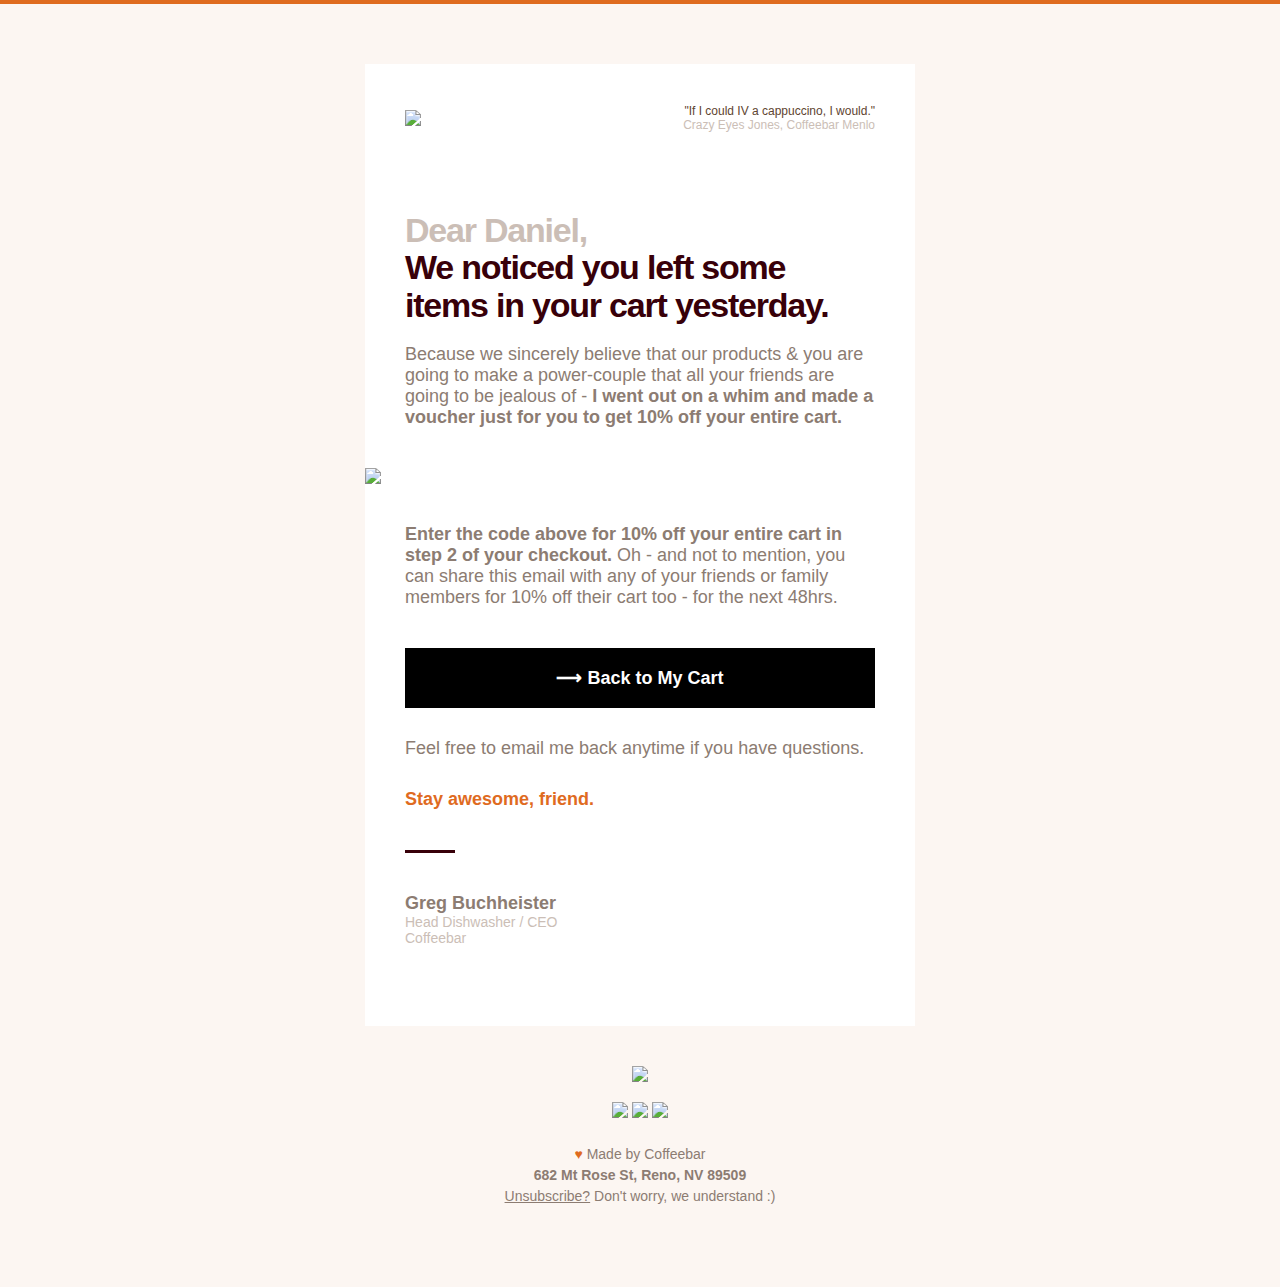
==== abandoned-cart-1.html @ 5be48198 "abandoned cart 1" ====
<!DOCTYPE html PUBLIC "-//W3C//DTD XHTML 1.0 Transitional//EN" "http://www.w3.org/TR/xhtml1/DTD/xhtml1-transitional.dtd">
<!--[if IE 8]><html class="no-js lt-ie9" lang="en"> <![endif]-->
<!--[if IE 9 ]><html class="ie9 no-js"> <![endif]-->
<!--[if (gt IE 9)|!(IE)]><!--> <html class="no-js"> <!--<![endif]-->
<html xmlns="http://www.w3.org/1999/xhtml">
  <head>
    <meta charset="utf-8">
    <meta http-equiv="X-UA-Compatible" content="IE=edge,chrome=1">
    <meta name="viewport" content="width=device-width, initial-scale=1">
    <meta name="robots" content="noindex">
    <meta name="googlebot" content="noindex">
    <meta name="mobile-web-app-capable" content="yes">
    <meta name="apple-mobile-web-app-capable" content="yes">
    <title>Your Cart Is Lonely | Coffeebar</title>
    <!-- hi -->
    <link rel="stylesheet" type="text/css" href="/coffeebar-email/stylesheets/theme.css">
    <style>
    /* /\/\/\/\/\/\/\/\/ CLIENT-SPECIFIC STYLES /\/\/\/\/\/\/\/\/ */
    #outlook a {
      padding: 0; }

    /* Force Outlook to provide a "view in browser" message */
    .ReadMsgBody {
      width: 100%; }

    .ExternalClass {
      width: 100%; }

    /* Force Hotmail to display emails at full width */
    .ExternalClass, .ExternalClass p, .ExternalClass span, .ExternalClass font, .ExternalClass td, .ExternalClass div {
      line-height: 100%; }

    /* Force Hotmail to display normal line spacing */
    body, table, td, p, a, li, blockquote {
      -webkit-text-size-adjust: 100%;
      -ms-text-size-adjust: 100%; }

    /* Prevent WebKit and Windows mobile changing default text sizes */
    table, td {
      mso-table-lspace: 0pt;
      mso-table-rspace: 0pt;
      cursor: default; }

    /* Remove spacing between tables in Outlook 2007 and up */
    img {
      -ms-interpolation-mode: bicubic; }

    /* Allow smoother rendering of resized image in Internet Explorer */
    /* /\/\/\/\/\/\/\/\/ RESET STYLES /\/\/\/\/\/\/\/\/ */
    body {
      margin: 0;
      padding: 0; }

    img {
      border: 0;
      height: auto;
      line-height: 100%;
      outline: none;
      text-decoration: none; }

    table {
      border-collapse: collapse !important; }

    body, #bodyTable, #bodyCell {
      height: 100% !important;
      margin: 0;
      padding: 0;
      width: 100% !important; }

    /* /\/\/\/\/\/\/\/\/ TEMPLATE STYLES /\/\/\/\/\/\/\/\/ */
    .txt-clr-white {
      color: #ffffff; }

    .txt-clr-nutmeg {
      color: #CBBEB6; }

    .txt-clr-pinetree {
      color: #31AA49; }

    .txt-clr-lioness {
      color: #DF6B1F; }

    .txt-clr-sunshine {
      color: #F1CB2C; }

    ::-moz-selection {
      background: #DF6B1F;
      color: #ffffff; }

    ::selection {
      background: #DF6B1F;
      color: #ffffff; }

    .bg-clr-nutmeg {
      background-color: #CBBEB6 !important; }

    .bg-clr-white {
      background-color: #ffffff !important; }

    .bg-clr-coffee {
      background-color: #604430 !important; }

    .bg-clr-lioness {
      background-color: #DF6B1F !important;
      color: #ffffff; }

    .bg-clr-coffee {
      background-color: #604430 !important; }

    .bg-clr-sunshine {
      background-color: #F1CB2C !important; }

    .bg-clr-drip {
      background-color: #380009 !important;
      color: #ffffff; }

    .bg-clr-pinetree {
      background-color: #31AA49 !important;
      color: #ffffff; }

    .bg-clr-cream {
      background-color: #FCF6F2 !important;
      color: #380009; }

    .bg-clr-blonde {
      background-color: #F5E8BB !important;
      color: #380009; }

    .bg-clr-seashore {
      background-color: #8BE9E5 !important;
      color: #380009; }

    a, a:hover, a:visited, a:active, a:focus {
      color: #380009;
      text-decoration: none;
      cursor: pointer; }

    .lmnt-btn {
      font-family: "Helvetica", "Roboto", "Arial", "Trebuchet", sans-serif;
      font-size: 17px;
      font-weight: bold; }

    h1 {
      margin: 0;
      padding: 0;
      line-height: 1.1;
      font-size: 34px;
      letter-spacing: -1.21px;
      cursor: default; }

    p {
      font-size: 18px;
      color: #8C7C72;
      -webkit-margin-before: 0;
      -webkit-margin-after: 0;
      margin: 0;
      padding-top: 0;
      padding-bottom: 40px; }

    .lmnt-break {
      margin: 80px 0 0 0;
      border: none;
      height: 1px;
      width: 100%;
      background-color: #CBBEB6; }

    .lmnt-break-small {
      margin: 40px 0;
      border: none;
      height: 3px;
      width: 50px;
      background-color: #380009; }

    body, html {
      background-color: #FCF6F2; }

    body, #bodyTable {
      /*@editable*/
      background-color: #FCF6F2;
      color: #380009;
      font-family: "Helvetica", "Roboto", "Arial", "Trebuchet", sans-serif;
      font-size: 14px;
      -webkit-font-smoothing: antialiased;
      -moz-osx-font-smoothing: grayscale;
      text-rendering: optimizeLegibility; }

    #bodyCell {
      /*@editable*/
      border-top: 4px solid #DF6B1F;
      padding: 20px 20px 80px 20px; }

    #templateWrapper {
      /*@editable*/
      border: none;
      max-width: 550px;
      width: 100%;
      margin-top: 40px; }

    .lmnt-dir-wrap {
      display: flex;
      flex-direction: column;
      align-items: center;
      padding: 80px 20px 80px 20px;
      margin: 0 auto;
      width: 100%;
      max-width: 550px; }
      .lmnt-dir-wrap .lmnt-dir-inner {
        display: flex;
        flex-direction: column;
        align-items: center;
        background-color: #ffffff;
        padding: 40px; }
      .lmnt-dir-wrap .lmnt-dir-header {
        display: flex;
        flex-direction: column;
        align-items: flex-start; }
        .lmnt-dir-wrap .lmnt-dir-header .lmnt-dir-caption {
          text-transform: uppercase;
          letter-spacing: 2px;
          margin-top: 16px; }
        .lmnt-dir-wrap .lmnt-dir-header .lmnt-dir-title {
          font-size: 45px;
          font-weight: bold;
          text-align: left;
          color: #DF6B1F; }
        .lmnt-dir-wrap .lmnt-dir-header p {
          text-align: left;
          padding-top: 20px; }
      .lmnt-dir-wrap .lmnt-dir-table {
        display: flex;
        flex-wrap: wrap;
        flex-direction: row;
        justify-content: space-between;
        width: 100%; }
        .lmnt-dir-wrap .lmnt-dir-table .lmnt-dir-head {
          display: flex;
          flex-direction: row;
          font-weight: bold;
          width: 100%;
          padding: 20px;
          border-bottom: 1px solid #CBBEB6; }
        .lmnt-dir-wrap .lmnt-dir-table .lmnt-dir-row {
          display: flex;
          padding: 20px;
          flex-direction: row;
          width: 100%;
          cursor: pointer;
          border-radius: 3px;
          margin: 3px 0; }
          .lmnt-dir-wrap .lmnt-dir-table .lmnt-dir-row .lmnt-dir-col-left {
            color: #DF6B1F !important;
            font-weight: bold;
            display: flex;
            justify-content: center;
            flex-direction: column; }
          .lmnt-dir-wrap .lmnt-dir-table .lmnt-dir-row .lmnt-dir-col-right {
            width: 50%; }
          .lmnt-dir-wrap .lmnt-dir-table .lmnt-dir-row:hover {
            background-color: #FCF6F2; }
          .lmnt-dir-wrap .lmnt-dir-table .lmnt-dir-row a {
            display: flex;
            width: 100%; }
        .lmnt-dir-wrap .lmnt-dir-table .lmnt-dir-col-left {
          width: 50%; }
        .lmnt-dir-wrap .lmnt-dir-table .lmnt-dir-col-right {
          width: 50%; }

    .lmnt-col-left {
      width: 50%;
      text-align: left; }

    .lmnt-col-right {
      width: 50%;
      text-align: right; }

    .lmnt-col-full {
      width: 100%; }

    .lmnt-article-body {
      padding-top: 0; }

    #lmntHeader {
      background-color: #ffffff;
      margin: 0 auto;
      width: 100%; }
      #lmntHeader .lmnt-col-left {
        width: 50%;
        padding: 40px 20px 40px 40px; }
      #lmntHeader .lmnt-col-right {
        width: 50%;
        text-align: right;
        padding: 40px 40px 40px 20px;
        color: #604430;
        font-size: 12px; }
        #lmntHeader .lmnt-col-right span {
          color: #CBBEB6; }

    #lmntFullwidthArticle {
      background-color: #ffffff;
      margin: 0 auto;
      width: 100%; }
      #lmntFullwidthArticle .lmnt-col-full {
        padding: 40px; }
      #lmntFullwidthArticle .lmnt-fullwidth {
        padding: 0; }

    #lmntArticle {
      background-color: #ffffff;
      margin: 0 auto;
      width: 100%; }
      #lmntArticle .lmnt-col-full {
        padding: 40px; }
      #lmntArticle .lmnt-article-body {
        padding: 0 40px 40px 40px; }
      #lmntArticle .lmnt-article-header {
        padding-bottom: 20px; }
      #lmntArticle .lmnt-article-img {
        padding-top: 0; }
      #lmntArticle p {
        padding-top: 0; }

    #lmntFooter {
      background: none;
      color: #8C7C72 !important;
      line-height: 1.5; }
      #lmntFooter a, #lmntFooter a:visited, #lmntFooter a:hover, #lmntFooter a:active {
        color: #8C7C72 !important; }
      #lmntFooter td {
        padding-top: 40px;
        color: #8C7C72 !important; }

    </style>
  </head>
  <body leftmargin="0" marginwidth="0" topmargin="0" marginheight="0" offset="0">
  	<center>
    	<table align="center" border="0" cellpadding="0" cellspacing="0" height="100%" width="100%" id="bodyTable">
      	<tr>
        	<td align="center" valign="top" id="bodyCell">


            	<!-- BEGIN WRAPPER // -->
              <center>
                <table border="0" cellpadding="0" cellspacing="0" id="templateWrapper">
                  <tr>
                    <td class="lmnt-wrapper">

                      <!-- LMNT-HEADER // -->
                      <table border="0" cellpadding="0" cellspacing="0" id="lmntHeader">
                        <tr>
                          <td class="lmnt-col-left" width="50%">
                            <a href="https://www.coffeebar.com">
                              <img src="/coffeebar-email/assets/img-brandmark-orange.png" style="max-width:95.66px;width:100%;" />
                            </a>
                          </td>
                          <td class="lmnt-col-right" width="50%"  mc:edit="head-quote">
                            "If I could IV a cappuccino, I would."<br />
                            <span mc:edit="head-author" mc:hideable>
                              Crazy Eyes Jones, Coffeebar Menlo
                            </span>
                          </td>
                        </tr>
                      </table>
                      <!-- // LMNT-HEADER -->

                      <!-- LMNT-FULLWIDTH-ARTICLE // -->
                      <table border="0" cellpadding="0" cellspacing="0" id="lmntFullwidthArticle">
                        <tr>
                          <td class="lmnt-col-full" width="100%">
                            <h1 class="txt-clr-nutmeg" mc:edit="subhead">
                              Dear Daniel,
                            </h1>
                            <h1 mc:edit="header">
                              We noticed you left some items in your cart yesterday.
                            </h1>
                            <p style="padding-bottom:0;padding-top:20px;">
                              Because we sincerely believe that our products & you are going to make a power-couple that all your friends are going to be jealous of - <strong>I went out on a whim and made a voucher just for you to get 10% off your entire cart.</strong>
                            </p>
                          </td>
                        </tr>
                        <tr>
                          <td class="lmnt-fullwidth" width="100%">
                            <a href="https://www.coffeebar.com/pages/coffeebar-menlo" target="_blank" mc:edit />
                              <img src="/coffeebar-email/assets/img-placeholder-lionclub.png" style="max-width:550px;width:100%;" />
                            </a>
                          </td>
                        </tr>
                        <tr>
                          <td class="lmnt-col-full" width="100%">
                            <p>
                              <b>Enter the code above for 10% off your entire cart in step 2 of your checkout.</b> Oh - and not to mention, you can share this email with any of your friends or family members for 10% off their cart too - for the next 48hrs.
                            </p>
                            <div><!--[if mso]>
                            <v:rect xmlns:v="urn:schemas-microsoft-com:vml" xmlns:w="urn:schemas-microsoft-com:office:word" href="http://" style="height:60px;v-text-anchor:middle;width:100%;" stroke="f" fillcolor="#000000">
                            <w:anchorlock/>
                            <center>
                            <![endif]-->
                              <a href="http://"
                              style="background-color:#000000;color:#ffffff;display:inline-block;font-family:sans-serif;font-size:18px;font-weight:bold;line-height:60px;text-align:center;text-decoration:none;width:100%;-webkit-text-size-adjust:none;">⟶ Back to My Cart</a>
                            <!--[if mso]>
                            </center>
                            </v:rect>
                            <![endif]--></div>
                            <p style="padding-top:30px;padding-bottom:0;">
                              Feel free to email me back anytime if you have questions.
                            </p>
                            <p style="padding-top:30px;padding-bottom:0px;" class="txt-clr-lioness">
                              <strong>
                                Stay awesome, friend.
                              </strong>
                            </p>
                            <hr class="lmnt-break-small">
                            <p>
                              <b>
                                Greg Buchheister
                              </b>
                              <br />
                              <span class="txt-small" style="font-size:14px;color:#CBBEB6">
                                Head Dishwasher / CEO
                              </span>
                              <br />
                              <span class="txt-small" style="font-size:14px;color:#CBBEB6">
                                Coffeebar
                              </span>
                            </p>
                          </td>
                        </tr>
                      </table>
                      <!-- // LMNT-FULLWIDTH-ARTICLE -->

                    </td>
                  </tr>
                </table>
              </center>
              <!-- // END WRAPPER -->

              <!-- FOOTER -->
              <table border="0" cellpadding="0" cellspacing="0" id="lmntFooter">
                <tr>
                  <td class="lmnt-col-full" width="100%">
                    <center>
                      <img src="/coffeebar-email/assets/img-giuseppe-footer.png" style="max-width:182.73px;width:100%;" />
                      <br />
                      <a href="https://www.facebook.com/coffeebarreno/" target="_blank">
                        <img src="/coffeebar-email/assets/icon-facebook.png" style="max-width:33px;width:100%;margin-bottom:20px;margin-top:20px;" />
                      </a>
                      <a href="https://www.instagram.com/coffeebar/" target="_blank">
                        <img src="/coffeebar-email/assets/icon-instagram.png" style="max-width:33px;width:100%;margin-bottom:20px;margin-top:20px;" />
                      </a>
                      <a href="https://open.spotify.com/user/0epf2g1yxmsedn3hwa6ad4gv6" target="_blank">
                        <img src="/coffeebar-email/assets/icon-spotify.png" style="max-width:33px;width:100%;margin-bottom:20px;margin-top:20px;" />
                      </a>
                      <br />
                      <a href="https://www.coffeebar.com"><span style="color:#DF6B1F">♥</span> Made by Coffeebar</a> <br />
                      <strong>682 Mt Rose St, Reno, NV 89509</strong> <br />
                      <a href="*|UNSUB|*" style="text-decoration:underline;">Unsubscribe?</a> Don't worry, we understand :)<br />
                    </center>
                  </td>
                </tr>
              </table>
              <!-- // END FOOTER -->


          </td>
        </tr>
      </table>
    </center>
  </body>
</html>
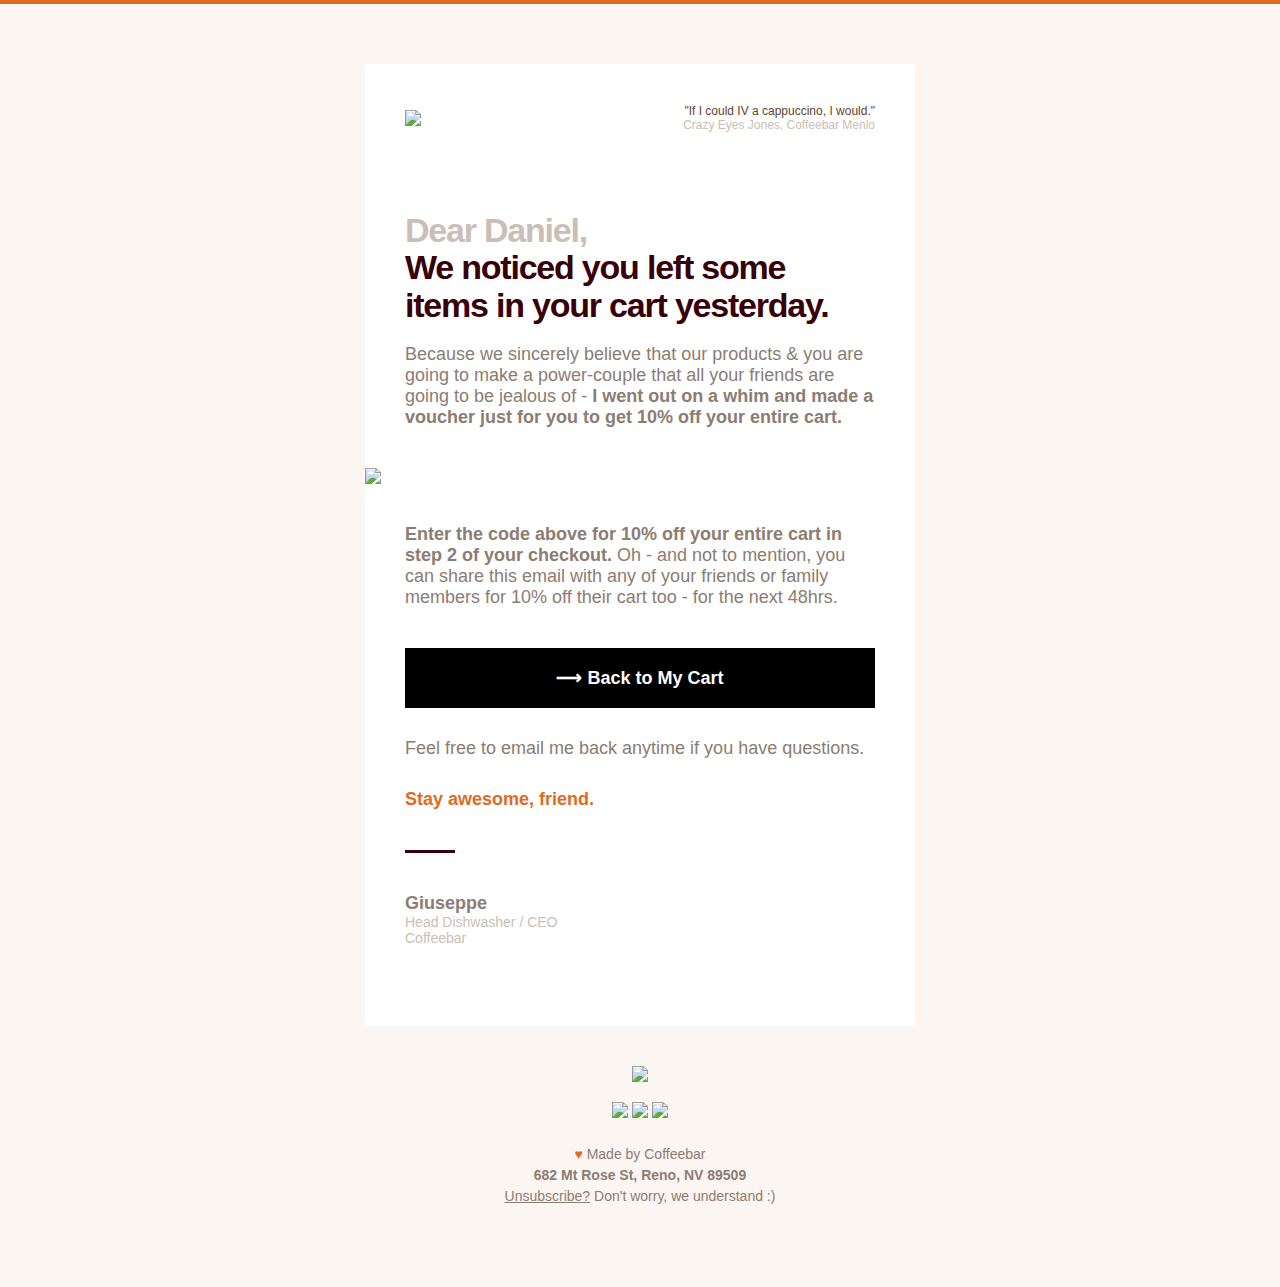
==== commit bf448e5e: "order confirmation" ====
--- a/abandoned-cart-1.html
+++ b/abandoned-cart-1.html
@@ -13,7 +13,7 @@
     <meta name="apple-mobile-web-app-capable" content="yes">
     <title>Your Cart Is Lonely | Coffeebar</title>
     <!-- hi -->
-    <link rel="stylesheet" type="text/css" href="/coffeebar-email/stylesheets/theme.css">
+    <link rel="stylesheet" type="text/css" href="https://cdn.shopify.com/s/files/1/2511/4254/files/theme.css?10721481710602223576">
     <style>
     /* /\/\/\/\/\/\/\/\/ CLIENT-SPECIFIC STYLES /\/\/\/\/\/\/\/\/ */
     #outlook a {
@@ -349,7 +349,7 @@
                         <tr>
                           <td class="lmnt-col-left" width="50%">
                             <a href="https://www.coffeebar.com">
-                              <img src="/coffeebar-email/assets/img-brandmark-orange.png" style="max-width:95.66px;width:100%;" />
+                              <img src="https://cdn.shopify.com/s/files/1/2511/4254/files/img-brandmark-orange.png?2945865748874522905" style="max-width:95.66px;width:100%;" />
                             </a>
                           </td>
                           <td class="lmnt-col-right" width="50%"  mc:edit="head-quote">
@@ -380,7 +380,7 @@
                         <tr>
                           <td class="lmnt-fullwidth" width="100%">
                             <a href="https://www.coffeebar.com/pages/coffeebar-menlo" target="_blank" mc:edit />
-                              <img src="/coffeebar-email/assets/img-placeholder-lionclub.png" style="max-width:550px;width:100%;" />
+                              <img src="https://cdn.shopify.com/s/files/1/2511/4254/files/img-placeholder-lionclub.png?2945865748874522905" style="max-width:550px;width:100%;" />
                             </a>
                           </td>
                         </tr>
@@ -411,7 +411,7 @@
                             <hr class="lmnt-break-small">
                             <p>
                               <b>
-                                Greg Buchheister
+                                Giuseppe
                               </b>
                               <br />
                               <span class="txt-small" style="font-size:14px;color:#CBBEB6">
@@ -438,16 +438,16 @@
                 <tr>
                   <td class="lmnt-col-full" width="100%">
                     <center>
-                      <img src="/coffeebar-email/assets/img-giuseppe-footer.png" style="max-width:182.73px;width:100%;" />
+                      <img src="https://cdn.shopify.com/s/files/1/2511/4254/files/img-giuseppe-footer.png?2945865748874522905" style="max-width:182.73px;width:100%;" />
                       <br />
                       <a href="https://www.facebook.com/coffeebarreno/" target="_blank">
-                        <img src="/coffeebar-email/assets/icon-facebook.png" style="max-width:33px;width:100%;margin-bottom:20px;margin-top:20px;" />
+                        <img src="https://cdn.shopify.com/s/files/1/2511/4254/files/icon-facebook.png?2945865748874522905" style="max-width:33px;width:100%;margin-bottom:20px;margin-top:20px;" />
                       </a>
                       <a href="https://www.instagram.com/coffeebar/" target="_blank">
-                        <img src="/coffeebar-email/assets/icon-instagram.png" style="max-width:33px;width:100%;margin-bottom:20px;margin-top:20px;" />
+                        <img src="https://cdn.shopify.com/s/files/1/2511/4254/files/icon-instagram.png?2945865748874522905" style="max-width:33px;width:100%;margin-bottom:20px;margin-top:20px;" />
                       </a>
                       <a href="https://open.spotify.com/user/0epf2g1yxmsedn3hwa6ad4gv6" target="_blank">
-                        <img src="/coffeebar-email/assets/icon-spotify.png" style="max-width:33px;width:100%;margin-bottom:20px;margin-top:20px;" />
+                        <img src="https://cdn.shopify.com/s/files/1/2511/4254/files/icon-spotify.png?2945865748874522905" style="max-width:33px;width:100%;margin-bottom:20px;margin-top:20px;" />
                       </a>
                       <br />
                       <a href="https://www.coffeebar.com"><span style="color:#DF6B1F">♥</span> Made by Coffeebar</a> <br />
